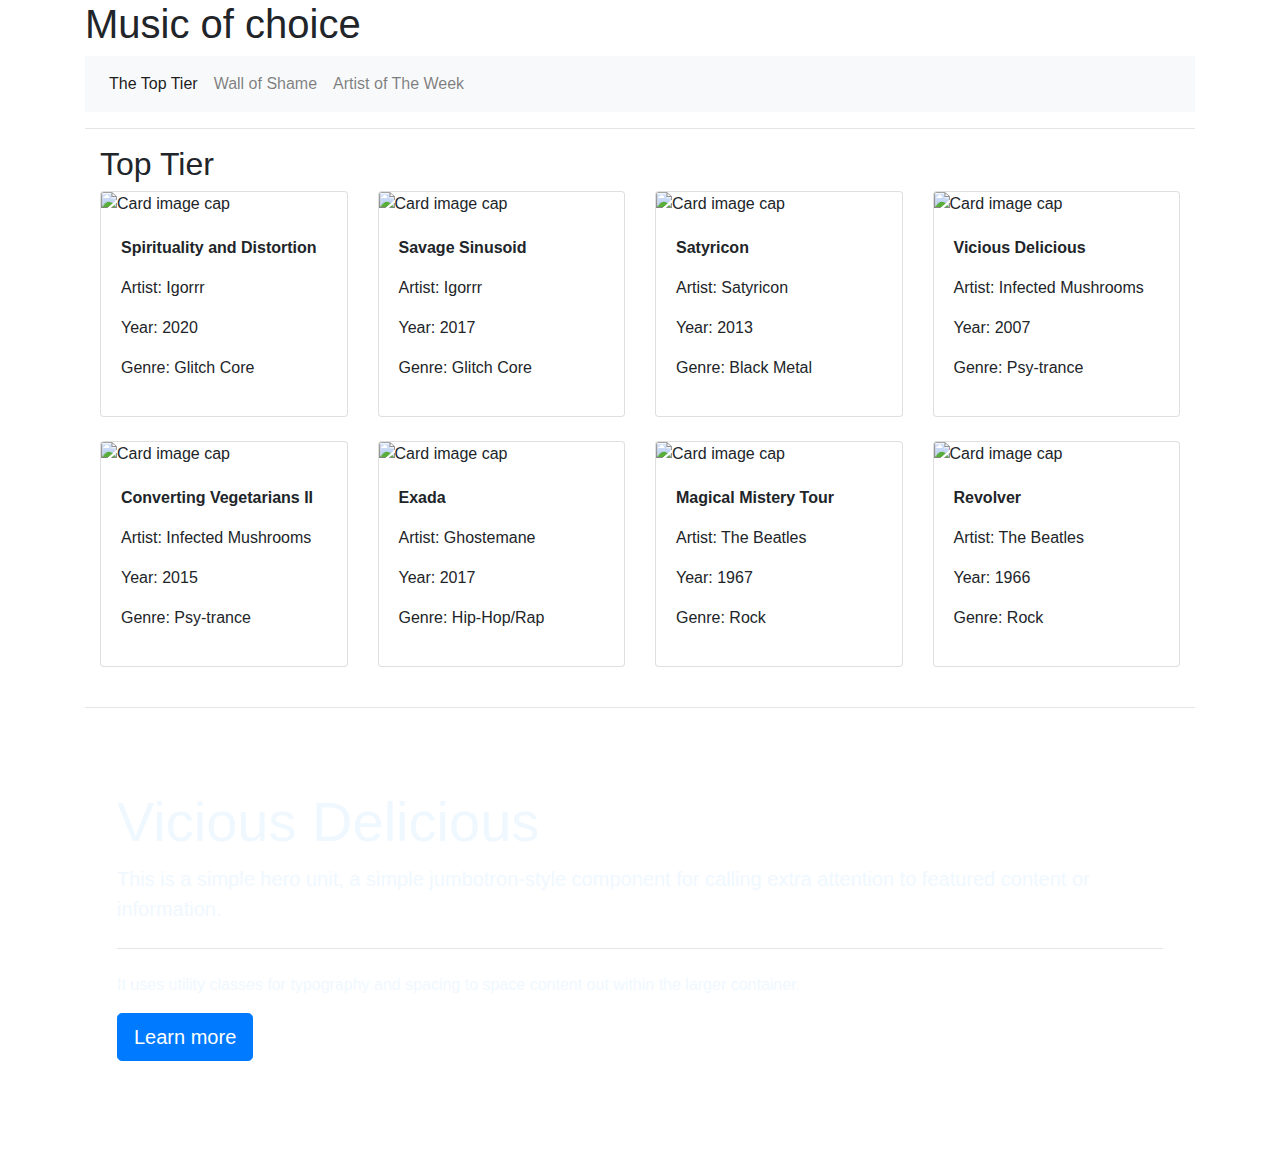
==== albums.html @ fb071eba "set up the base for the website" ====
<!DOCTYPE html>
<html lang="en">
  <head>
    <meta charset="utf-8" />
    <meta
      name="viewport"
      content="width=device-width, initial-scale=1, shrink-to-fit=no"
    />

    <link
      rel="stylesheet"
      href="https://stackpath.bootstrapcdn.com/bootstrap/4.5.2/css/bootstrap.min.css"
      integrity="sha384-JcKb8q3iqJ61gNV9KGb8thSsNjpSL0n8PARn9HuZOnIxN0hoP+VmmDGMN5t9UJ0Z"
      crossorigin="anonymous"
    />
    <link href="style.css" rel="stylesheet" />

    <title>M2-D2</title>
  </head>
  <body>
    <div class="container">
      <h1>Music of choice</h1>
      <nav class="navbar navbar-expand-lg navbar-light bg-light">
        
        <button
          class="navbar-toggler"
          type="button"
          data-toggle="collapse"
          data-target="#navbarSupportedContent"
          aria-controls="navbarSupportedContent"
          aria-expanded="false"
          aria-label="Toggle navigation"
        >
          <span class="navbar-toggler-icon"></span>
        </button>

        <div class="collapse navbar-collapse" id="navbarSupportedContent">
          <ul class="navbar-nav mr-auto">
            <li class="nav-item active">
              <a class="nav-link" href="#"
                >The Top Tier <span class="sr-only">(current)</span></a
              >
            </li>
            <li class="nav-item">
              <a class="nav-link" href="#">Wall of Shame</a>
            </li>
            <li class="nav-item">
              <a class="nav-link" href="#">Artist of The Week</a>
            </li>
              <div class="dropdown-menu" aria-labelledby="navbarDropdown">
                <a class="dropdown-item" href="#">Action</a>
                <a class="dropdown-item" href="#">Another action</a>
                <div class="dropdown-divider"></div>
                <a class="dropdown-item" href="#">Something else here</a>
              </div>
            </li>
            
        </div>
       </nav>
<hr>

        <div class="container">
          <h2 class="title">Top Tier</h2>
          <div class="row">
            <div class="col-md-3">
              <div class="card mb-4 box-shadow">
                <img
                  class="card-img-top"
                  src="https://i1.wp.com/www.exhimusic.com/magazine/wp-content/uploads/2020/03/Igorrrcd.jpg?resize=600%2C600&ssl=1"
                  alt="Card image cap"
                />
                <div class="card-body">
                  <p class="albumTitle">
                    Spirituality and Distortion
                    </p>
                  <p class="card-text">
                    Artist: Igorrr
                    </p>
                    <p>
                      Year: 2020
                      </p>
                      <p class="card-text">
                        Genre: Glitch Core
                        </p>
                  <div class="d-flex justify-content-between align-items-center">       
                </div>
                </div>
              </div>
            </div>

            <div class="col-md-3">
              <div class="card mb-4 box-shadow">
                <img
                  class="card-img-top"
                  src="https://www.thenewnoise.it/wp-content/uploads/2018/02/igorrr.jpg"
                  alt="Card image cap"
                />
                <div class="card-body">
                  <p class="albumTitle">
                            Savage Sinusoid</p>
                  <p class="card-text">
                    Artist: Igorrr
                    </p>
                    <p>
                      Year: 2017
                      </p>
                      <p class="card-text">
                        Genre: Glitch Core
                        </p>
                  <div class="d-flex justify-content-between align-items-center">       
                </div>
                </div>
              </div>
            </div>

            <div class="col-md-3">
              <div class="card mb-4 box-shadow">
                <img
                  class="card-img-top"
                  src="https://images-na.ssl-images-amazon.com/images/I/81zpsBeO7XL._AC_SX466_.jpg"
                  alt="Card image cap"
                />
                <div class="card-body">
                  <p class="albumTitle">
                    Satyricon
                    </p>
                  <p class="card-text">
                    Artist: Satyricon
                    </p>
                    <p>
                      Year: 2013
                      </p>
                      <p class="card-text">
                        Genre: Black Metal
                        </p>
                  <div class="d-flex justify-content-between align-items-center">       
                </div>
                </div>
              </div>
            </div>

            <div class="col-md-3">
              <div class="card mb-4 box-shadow">
                <img
                  class="card-img-top"
                  src="https://images-na.ssl-images-amazon.com/images/I/51kooU-pj4L._AC_.jpg"
                  alt="Card image cap"
                />
                <div class="card-body">
                  <p class="albumTitle">
                    Vicious Delicious
                    </p>
                  <p class="card-text">
                    Artist: Infected Mushrooms
                    </p>
                    <p>
                      Year: 2007
                      </p>
                      <p class="card-text">
                        Genre: Psy-trance
                        </p>
                  <div class="d-flex justify-content-between align-items-center">       
                </div>
                </div>
              </div>
            </div>
            
                  
                
              
            
          </div> 

          <div class="row">
            <div class="col-md-3">
              <div class="card mb-4 box-shadow">
                <img
                  class="card-img-top"
                  src="https://upload.wikimedia.org/wikipedia/en/9/92/InfectedM_ConvertingV.jpg"
                  alt="Card image cap"
                />
                <div class="card-body">
                  <p class="albumTitle">
                    Converting Vegetarians II
                    </p>
                  <p class="card-text">
                    Artist: Infected Mushrooms
                    </p>
                    <p>
                      Year: 2015
                      </p>
                      <p class="card-text">
                        Genre: Psy-trance
                        </p>
                  <div class="d-flex justify-content-between align-items-center">       
                </div>
                </div>
              </div>
            </div>

            <div class="col-md-3">
              <div class="card mb-4 box-shadow">
                <img
                  class="card-img-top"
                  src="https://m.media-amazon.com/images/I/71DYG+Ft5-L._SS500_.jpg"
                  alt="Card image cap"
                />
                <div class="card-body">
                  <p class="albumTitle">
                            Exada</p>
                  <p class="card-text">
                    Artist: Ghostemane
                    </p>
                    <p>
                      Year: 2017
                      </p>
                      <p class="card-text">
                        Genre: Hip-Hop/Rap
                        </p>
                  <div class="d-flex justify-content-between align-items-center">       
                </div>
                </div>
              </div>
            </div>

            <div class="col-md-3">
              <div class="card mb-4 box-shadow">
                <img
                  class="card-img-top"
                  src="https://images-na.ssl-images-amazon.com/images/I/91Sx7bFxVmL._AC_SX425_.jpg"
                  alt="Card image cap"
                />
                <div class="card-body">
                  <p class="albumTitle">
                    Magical Mistery Tour
                    </p>
                  <p class="card-text">
                    Artist: The Beatles
                    </p>
                    <p>
                      Year: 1967
                      </p>
                      <p class="card-text">
                        Genre: Rock
                        </p>
                  <div class="d-flex justify-content-between align-items-center">       
                </div>
                </div>
              </div>
            </div>

            <div class="col-md-3">
              <div class="card mb-4 box-shadow">
                <img
                  class="card-img-top"
                  src="https://www.audioteka.it/images/stories/virtuemart/product/the-beatles-revolver-album-audioteka1.jpg"
                  alt="Card image cap"
                />
                <div class="card-body">
                  <p class="albumTitle">
                    Revolver
                    </p>
                  <p class="card-text">
                    Artist: The Beatles
                    </p>
                    <p>
                      Year: 1966
                      </p>
                      <p class="card-text">
                        Genre: Rock
                        </p>
                  <div class="d-flex justify-content-between align-items-center">       
                </div>
                </div>
              </div>
            </div>
          </div>
        </div>

        <hr>

        <div class="jumbotron" >
          <h1 class="display-4">Vicious Delicious</h1>
          <p class="lead">This is a simple hero unit, a simple jumbotron-style component for calling extra attention to featured content or information.</p>
          <hr class="my-4">
          <p>It uses utility classes for typography and spacing to space content out within the larger container.</p>
          <a class="btn btn-primary btn-lg" href="#" role="button">Learn more</a>
        </div>

        </div> 


       
  
    <script
      src="https://code.jquery.com/jquery-3.5.1.slim.min.js"
      integrity="sha384-DfXdz2htPH0lsSSs5nCTpuj/zy4C+OGpamoFVy38MVBnE+IbbVYUew+OrCXaRkfj"
      crossorigin="anonymous"
    ></script>
    <script
      src="https://cdn.jsdelivr.net/npm/popper.js@1.16.1/dist/umd/popper.min.js"
      integrity="sha384-9/reFTGAW83EW2RDu2S0VKaIzap3H66lZH81PoYlFhbGU+6BZp6G7niu735Sk7lN"
      crossorigin="anonymous"
    ></script>
    <script
      src="https://stackpath.bootstrapcdn.com/bootstrap/4.5.2/js/bootstrap.min.js"
      integrity="sha384-B4gt1jrGC7Jh4AgTPSdUtOBvfO8shuf57BaghqFfPlYxofvL8/KUEfYiJOMMV+rV"
      crossorigin="anonymous"
    ></script>
  </body>
</html>
---- style.css ----
.albumTitle {
font-weight: bold;    
}

.jumbotron {
    background: url("https://www.debaser.it/resize.aspx?path=/files/2008%2F24011.jpg&width=1200&crop=1&height=1200") center / cover no-repeat;
    color: aliceblue;
    
}
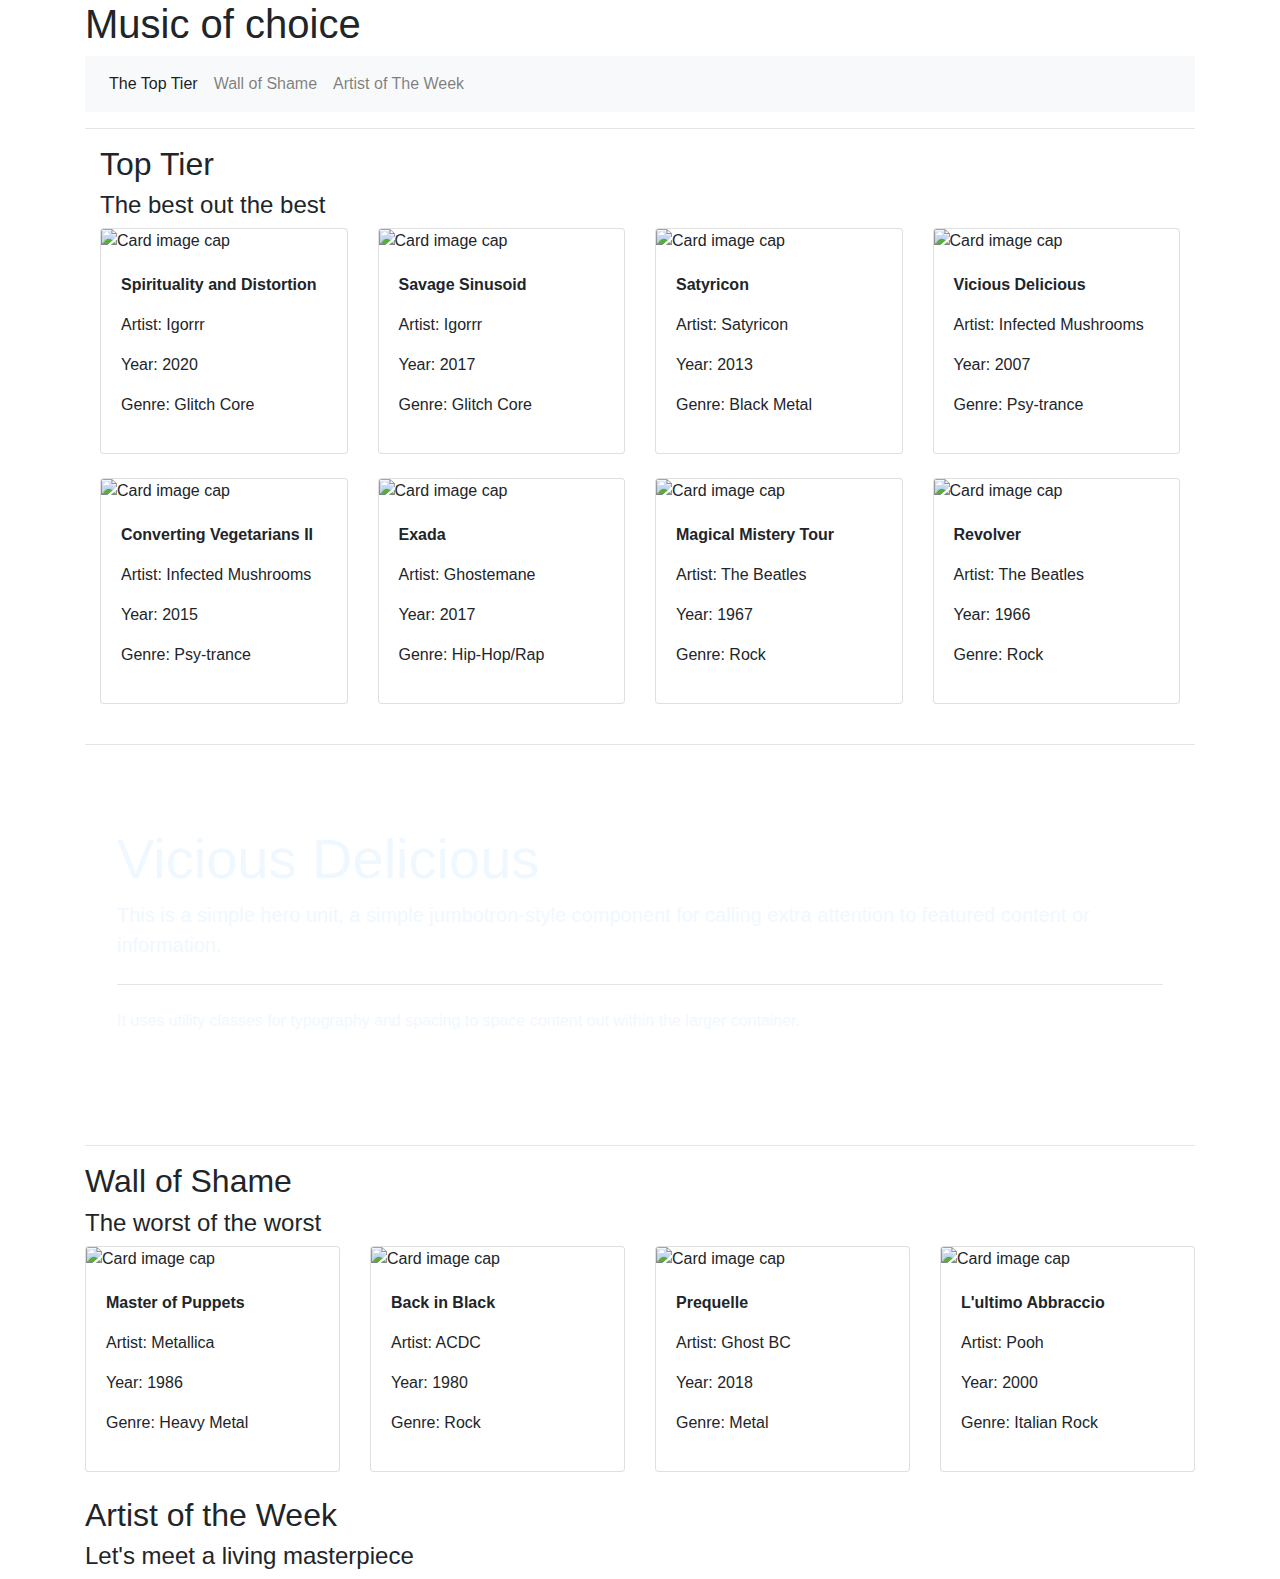
==== commit c8986d28: "Update albums.html" ====
--- a/albums.html
+++ b/albums.html
@@ -61,6 +61,7 @@
 
         <div class="container">
           <h2 class="title">Top Tier</h2>
+          <h4 class="subtitle">The best out the best </h4>
           <div class="row">
             <div class="col-md-3">
               <div class="card mb-4 box-shadow">
@@ -284,8 +285,126 @@
           <p class="lead">This is a simple hero unit, a simple jumbotron-style component for calling extra attention to featured content or information.</p>
           <hr class="my-4">
           <p>It uses utility classes for typography and spacing to space content out within the larger container.</p>
-          <a class="btn btn-primary btn-lg" href="#" role="button">Learn more</a>
+          
         </div>
+
+        <hr>
+
+        <h2 class="title">Wall of Shame </h2>
+        <h4 class="subtitle">The worst of the worst </h4>
+          <div class="row">
+            <div class="col-md-3">
+              <div class="card mb-4 box-shadow">
+                <img
+                  class="card-img-top"
+                  src="https://www.audioteka.it/images/stories/virtuemart/product/metallica-master-of-puppets-album-audioteka.jpg"
+                  alt="Card image cap"
+                />
+                <div class="card-body">
+                  <p class="albumTitle">
+                    Master of Puppets
+                    </p>
+                  <p class="card-text">
+                    Artist: Metallica
+                    </p>
+                    <p>
+                      Year: 1986
+                      </p>
+                      <p class="card-text">
+                        Genre: Heavy Metal
+                        </p>
+                  <div class="d-flex justify-content-between align-items-center">       
+                </div>
+                </div>
+              </div>
+            </div>
+
+            <div class="col-md-3">
+              <div class="card mb-4 box-shadow">
+                <img
+                  class="card-img-top"
+                  src="https://images-eu.ssl-images-amazon.com/images/I/61sJIfuUSiL.__AC_SY300_QL70_ML2_.jpg"
+                  alt="Card image cap"
+                />
+                <div class="card-body">
+                  <p class="albumTitle">
+                            Back in Black</p>
+                  <p class="card-text">
+                    Artist: ACDC
+                    </p>
+                    <p>
+                      Year: 1980
+                      </p>
+                      <p class="card-text">
+                        Genre: Rock
+                        </p>
+                  <div class="d-flex justify-content-between align-items-center">       
+                </div>
+                </div>
+              </div>
+            </div>
+
+            <div class="col-md-3">
+              <div class="card mb-4 box-shadow">
+                <img
+                  class="card-img-top"
+                  src="https://images-na.ssl-images-amazon.com/images/I/814eFmQo9BL._AC_SX425_.jpg"
+                  alt="Card image cap"
+                />
+                <div class="card-body">
+                  <p class="albumTitle">
+                    Prequelle
+                    </p>
+                  <p class="card-text">
+                    Artist: Ghost BC
+                    </p>
+                    <p>
+                      Year: 2018
+                      </p>
+                      <p class="card-text">
+                        Genre: Metal
+                        </p>
+                  <div class="d-flex justify-content-between align-items-center">       
+                </div>
+                </div>
+              </div>
+            </div>
+
+            <div class="col-md-3">
+              <div class="card mb-4 box-shadow">
+                <img
+                  class="card-img-top"
+                  src="https://www.sestodailynews.net/archivi/immagini/2018/ALTRO/816zJ9Z4YtL._SL1500_.jpg"
+                  alt="Card image cap"
+                />
+                <div class="card-body">
+                  <p class="albumTitle">
+                    L'ultimo Abbraccio
+                    </p>
+                  <p class="card-text">
+                    Artist: Pooh
+                    </p>
+                    <p>
+                      Year: 2000
+                      </p>
+                      <p class="card-text">
+                        Genre: Italian Rock
+                        </p>
+                  <div class="d-flex justify-content-between align-items-center">       
+                </div>
+                </div>
+              </div>
+            </div>
+            
+            <hr>
+
+            
+                
+              
+            
+          </div>
+          <h2 class="title">Artist of the Week </h2>
+            <h4 class="subtitle">Let's meet a living masterpiece </h4>   
 
         </div> 
 
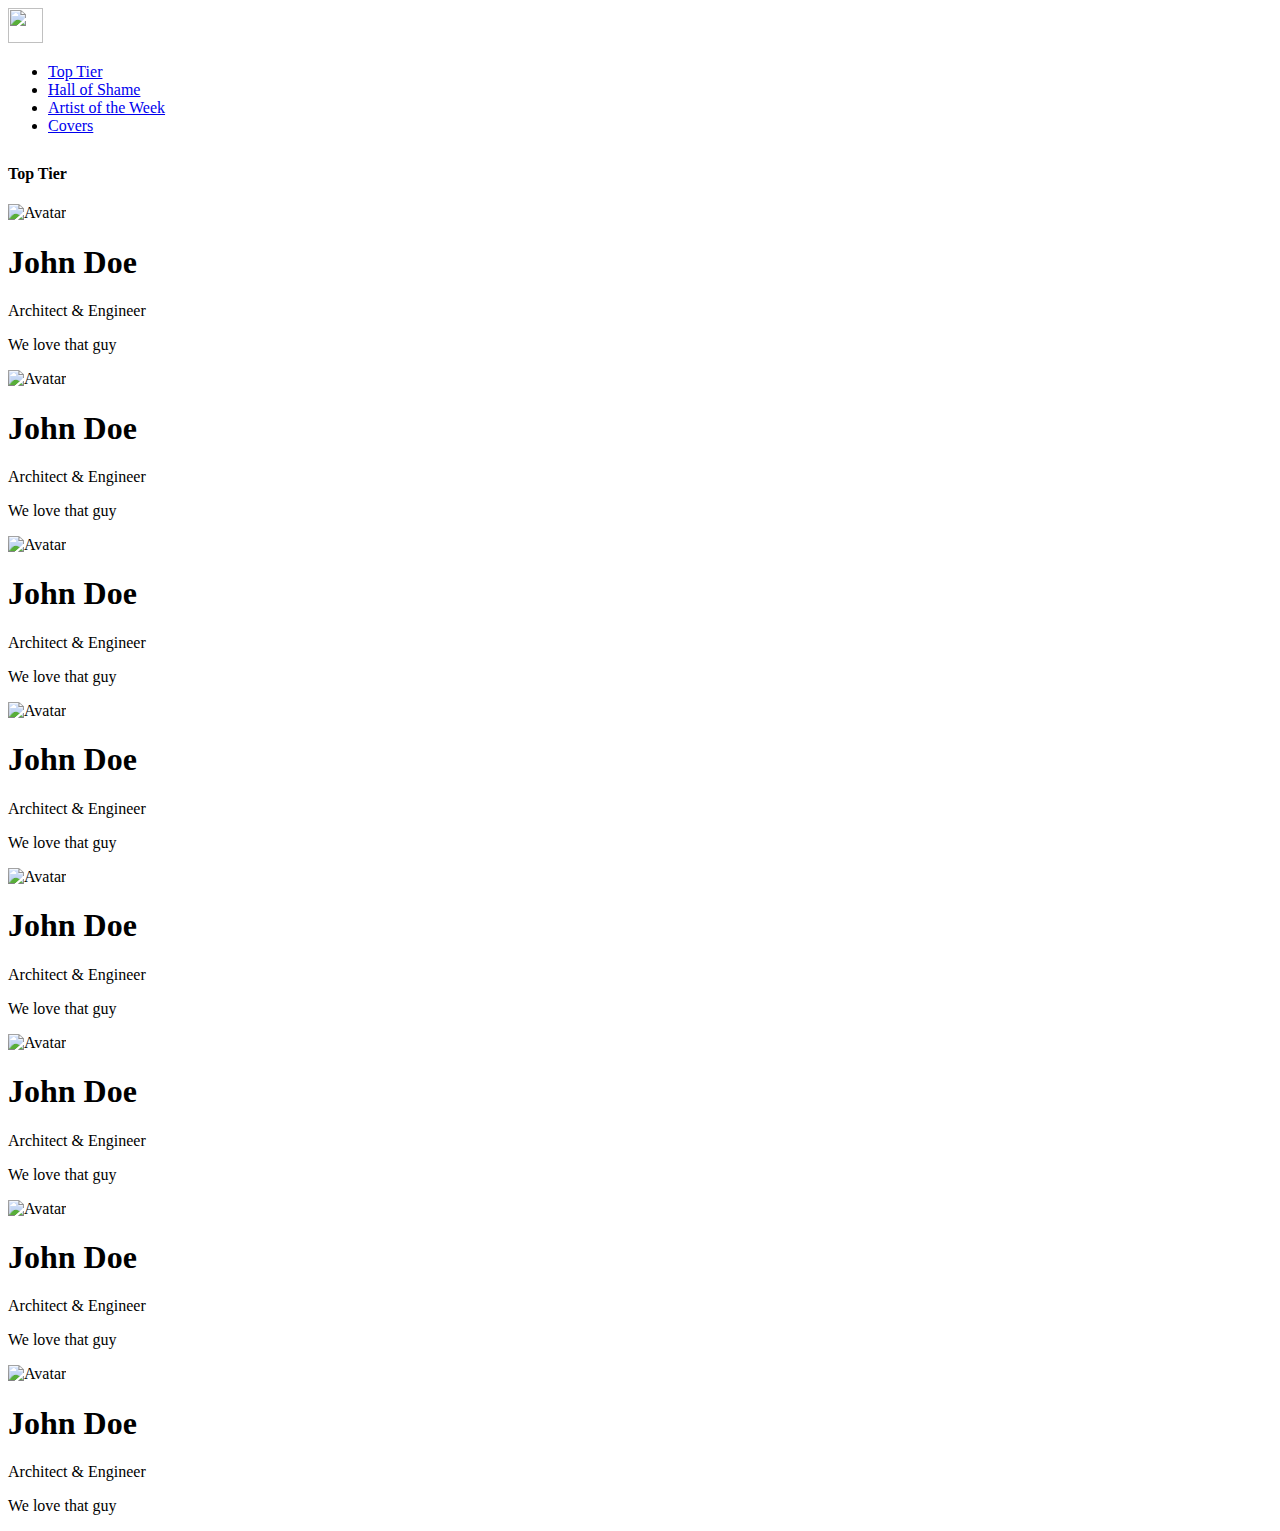
==== commit d73c63c8: "mess" ====
--- a/albums.html
+++ b/albums.html
@@ -9,421 +9,171 @@
 
     <link
       rel="stylesheet"
-      href="https://stackpath.bootstrapcdn.com/bootstrap/4.5.2/css/bootstrap.min.css"
-      integrity="sha384-JcKb8q3iqJ61gNV9KGb8thSsNjpSL0n8PARn9HuZOnIxN0hoP+VmmDGMN5t9UJ0Z"
+      href="https://cdn.jsdelivr.net/npm/bootstrap@4.5.3/dist/css/bootstrap.min.css"
+      integrity="sha384-TX8t27EcRE3e/ihU7zmQxVncDAy5uIKz4rEkgIXeMed4M0jlfIDPvg6uqKI2xXr2"
       crossorigin="anonymous"
     />
-    <link href="style.css" rel="stylesheet" />
-
-    <title>M2-D2</title>
+    <link rel="stylesheet" href="style.css" />
+    <title>My Music</title>
   </head>
   <body>
     <div class="container">
-      <h1>Music of choice</h1>
-      <nav class="navbar navbar-expand-lg navbar-light bg-light">
-        
-        <button
-          class="navbar-toggler"
-          type="button"
-          data-toggle="collapse"
-          data-target="#navbarSupportedContent"
-          aria-controls="navbarSupportedContent"
-          aria-expanded="false"
-          aria-label="Toggle navigation"
-        >
-          <span class="navbar-toggler-icon"></span>
-        </button>
-
-        <div class="collapse navbar-collapse" id="navbarSupportedContent">
-          <ul class="navbar-nav mr-auto">
-            <li class="nav-item active">
-              <a class="nav-link" href="#"
-                >The Top Tier <span class="sr-only">(current)</span></a
-              >
-            </li>
-            <li class="nav-item">
-              <a class="nav-link" href="#">Wall of Shame</a>
-            </li>
-            <li class="nav-item">
-              <a class="nav-link" href="#">Artist of The Week</a>
-            </li>
-              <div class="dropdown-menu" aria-labelledby="navbarDropdown">
-                <a class="dropdown-item" href="#">Action</a>
-                <a class="dropdown-item" href="#">Another action</a>
-                <div class="dropdown-divider"></div>
-                <a class="dropdown-item" href="#">Something else here</a>
+    <nav class="navbar navbar-expand-lg navbar-light bg-light">
+      <a class="navbar-brand" href="#">
+        <img
+          src="https://image.flaticon.com/icons/png/512/87/87409.png"
+          width="35"
+          height="35"
+          class="d-inline-block align-top"
+          alt=""
+          loading="lazy"
+        />
+      </a>
+      <div class="collapse navbar-collapse" id="navbarNav">
+        <ul class="navbar-nav">
+          <li class="nav-item">
+            <a class="nav-link" href="#">Top Tier</a>
+          </li>
+          <li class="nav-item">
+            <a class="nav-link" href="#">Hall of Shame</a>
+          </li>
+          <li class="nav-item">
+            <a class="nav-link" href="#">Artist of the Week</a>
+          </li>
+          <li class="nav-item">
+            <a class="nav-link" href="#">Covers</a>
+          </li>
+        </ul>
+      </div>
+    </div>
+    </nav>
+    <div class="container">
+      <h4 class="topTier">Top Tier</h4>
+      <div class="row">
+        <div class="col-12 col-sm-6 col-md-4 col-lg-3">
+          <div class="flip-card">
+            <div class="flip-card-inner">
+              <div class="flip-card-front">
+                <img src="https://img.discogs.com/0-Gw-QmCGKrb7op_HdhIjUJr7RA=/fit-in/300x300/filters:strip_icc():format(jpeg):mode_rgb():quality(40)/discogs-images/R-10992349-1507820260-1926.jpeg.jpg" alt="Avatar" style="width:300px;height:300px;">
               </div>
-            </li>
-            
-        </div>
-       </nav>
-<hr>
-
-        <div class="container">
-          <h2 class="title">Top Tier</h2>
-          <h4 class="subtitle">The best out the best </h4>
-          <div class="row">
-            <div class="col-md-3">
-              <div class="card mb-4 box-shadow">
-                <img
-                  class="card-img-top"
-                  src="https://i1.wp.com/www.exhimusic.com/magazine/wp-content/uploads/2020/03/Igorrrcd.jpg?resize=600%2C600&ssl=1"
-                  alt="Card image cap"
-                />
-                <div class="card-body">
-                  <p class="albumTitle">
-                    Spirituality and Distortion
-                    </p>
-                  <p class="card-text">
-                    Artist: Igorrr
-                    </p>
-                    <p>
-                      Year: 2020
-                      </p>
-                      <p class="card-text">
-                        Genre: Glitch Core
-                        </p>
-                  <div class="d-flex justify-content-between align-items-center">       
-                </div>
-                </div>
-              </div>
-            </div>
-
-            <div class="col-md-3">
-              <div class="card mb-4 box-shadow">
-                <img
-                  class="card-img-top"
-                  src="https://www.thenewnoise.it/wp-content/uploads/2018/02/igorrr.jpg"
-                  alt="Card image cap"
-                />
-                <div class="card-body">
-                  <p class="albumTitle">
-                            Savage Sinusoid</p>
-                  <p class="card-text">
-                    Artist: Igorrr
-                    </p>
-                    <p>
-                      Year: 2017
-                      </p>
-                      <p class="card-text">
-                        Genre: Glitch Core
-                        </p>
-                  <div class="d-flex justify-content-between align-items-center">       
-                </div>
-                </div>
-              </div>
-            </div>
-
-            <div class="col-md-3">
-              <div class="card mb-4 box-shadow">
-                <img
-                  class="card-img-top"
-                  src="https://images-na.ssl-images-amazon.com/images/I/81zpsBeO7XL._AC_SX466_.jpg"
-                  alt="Card image cap"
-                />
-                <div class="card-body">
-                  <p class="albumTitle">
-                    Satyricon
-                    </p>
-                  <p class="card-text">
-                    Artist: Satyricon
-                    </p>
-                    <p>
-                      Year: 2013
-                      </p>
-                      <p class="card-text">
-                        Genre: Black Metal
-                        </p>
-                  <div class="d-flex justify-content-between align-items-center">       
-                </div>
-                </div>
-              </div>
-            </div>
-
-            <div class="col-md-3">
-              <div class="card mb-4 box-shadow">
-                <img
-                  class="card-img-top"
-                  src="https://images-na.ssl-images-amazon.com/images/I/51kooU-pj4L._AC_.jpg"
-                  alt="Card image cap"
-                />
-                <div class="card-body">
-                  <p class="albumTitle">
-                    Vicious Delicious
-                    </p>
-                  <p class="card-text">
-                    Artist: Infected Mushrooms
-                    </p>
-                    <p>
-                      Year: 2007
-                      </p>
-                      <p class="card-text">
-                        Genre: Psy-trance
-                        </p>
-                  <div class="d-flex justify-content-between align-items-center">       
-                </div>
-                </div>
-              </div>
-            </div>
-            
-                  
-                
-              
-            
-          </div> 
-
-          <div class="row">
-            <div class="col-md-3">
-              <div class="card mb-4 box-shadow">
-                <img
-                  class="card-img-top"
-                  src="https://upload.wikimedia.org/wikipedia/en/9/92/InfectedM_ConvertingV.jpg"
-                  alt="Card image cap"
-                />
-                <div class="card-body">
-                  <p class="albumTitle">
-                    Converting Vegetarians II
-                    </p>
-                  <p class="card-text">
-                    Artist: Infected Mushrooms
-                    </p>
-                    <p>
-                      Year: 2015
-                      </p>
-                      <p class="card-text">
-                        Genre: Psy-trance
-                        </p>
-                  <div class="d-flex justify-content-between align-items-center">       
-                </div>
-                </div>
-              </div>
-            </div>
-
-            <div class="col-md-3">
-              <div class="card mb-4 box-shadow">
-                <img
-                  class="card-img-top"
-                  src="https://m.media-amazon.com/images/I/71DYG+Ft5-L._SS500_.jpg"
-                  alt="Card image cap"
-                />
-                <div class="card-body">
-                  <p class="albumTitle">
-                            Exada</p>
-                  <p class="card-text">
-                    Artist: Ghostemane
-                    </p>
-                    <p>
-                      Year: 2017
-                      </p>
-                      <p class="card-text">
-                        Genre: Hip-Hop/Rap
-                        </p>
-                  <div class="d-flex justify-content-between align-items-center">       
-                </div>
-                </div>
-              </div>
-            </div>
-
-            <div class="col-md-3">
-              <div class="card mb-4 box-shadow">
-                <img
-                  class="card-img-top"
-                  src="https://images-na.ssl-images-amazon.com/images/I/91Sx7bFxVmL._AC_SX425_.jpg"
-                  alt="Card image cap"
-                />
-                <div class="card-body">
-                  <p class="albumTitle">
-                    Magical Mistery Tour
-                    </p>
-                  <p class="card-text">
-                    Artist: The Beatles
-                    </p>
-                    <p>
-                      Year: 1967
-                      </p>
-                      <p class="card-text">
-                        Genre: Rock
-                        </p>
-                  <div class="d-flex justify-content-between align-items-center">       
-                </div>
-                </div>
-              </div>
-            </div>
-
-            <div class="col-md-3">
-              <div class="card mb-4 box-shadow">
-                <img
-                  class="card-img-top"
-                  src="https://www.audioteka.it/images/stories/virtuemart/product/the-beatles-revolver-album-audioteka1.jpg"
-                  alt="Card image cap"
-                />
-                <div class="card-body">
-                  <p class="albumTitle">
-                    Revolver
-                    </p>
-                  <p class="card-text">
-                    Artist: The Beatles
-                    </p>
-                    <p>
-                      Year: 1966
-                      </p>
-                      <p class="card-text">
-                        Genre: Rock
-                        </p>
-                  <div class="d-flex justify-content-between align-items-center">       
-                </div>
-                </div>
+              <div class="flip-card-back">
+                <h1>John Doe</h1>
+                <p>Architect & Engineer</p>
+                <p>We love that guy</p>
               </div>
             </div>
           </div>
         </div>
-
-        <hr>
-
-        <div class="jumbotron" >
-          <h1 class="display-4">Vicious Delicious</h1>
-          <p class="lead">This is a simple hero unit, a simple jumbotron-style component for calling extra attention to featured content or information.</p>
-          <hr class="my-4">
-          <p>It uses utility classes for typography and spacing to space content out within the larger container.</p>
-          
-        </div>
-
-        <hr>
-
-        <h2 class="title">Wall of Shame </h2>
-        <h4 class="subtitle">The worst of the worst </h4>
-          <div class="row">
-            <div class="col-md-3">
-              <div class="card mb-4 box-shadow">
-                <img
-                  class="card-img-top"
-                  src="https://www.audioteka.it/images/stories/virtuemart/product/metallica-master-of-puppets-album-audioteka.jpg"
-                  alt="Card image cap"
-                />
-                <div class="card-body">
-                  <p class="albumTitle">
-                    Master of Puppets
-                    </p>
-                  <p class="card-text">
-                    Artist: Metallica
-                    </p>
-                    <p>
-                      Year: 1986
-                      </p>
-                      <p class="card-text">
-                        Genre: Heavy Metal
-                        </p>
-                  <div class="d-flex justify-content-between align-items-center">       
-                </div>
-                </div>
+        <div class="col-12 col-sm-6 col-md-4 col-lg-3">
+          <div class="flip-card">
+            <div class="flip-card-inner">
+              <div class="flip-card-front">
+                <img src="https://img.discogs.com/0-Gw-QmCGKrb7op_HdhIjUJr7RA=/fit-in/300x300/filters:strip_icc():format(jpeg):mode_rgb():quality(40)/discogs-images/R-10992349-1507820260-1926.jpeg.jpg" alt="Avatar" style="width:300px;height:300px;">
+              </div>
+              <div class="flip-card-back">
+                <h1>John Doe</h1>
+                <p>Architect & Engineer</p>
+                <p>We love that guy</p>
               </div>
             </div>
-
-            <div class="col-md-3">
-              <div class="card mb-4 box-shadow">
-                <img
-                  class="card-img-top"
-                  src="https://images-eu.ssl-images-amazon.com/images/I/61sJIfuUSiL.__AC_SY300_QL70_ML2_.jpg"
-                  alt="Card image cap"
-                />
-                <div class="card-body">
-                  <p class="albumTitle">
-                            Back in Black</p>
-                  <p class="card-text">
-                    Artist: ACDC
-                    </p>
-                    <p>
-                      Year: 1980
-                      </p>
-                      <p class="card-text">
-                        Genre: Rock
-                        </p>
-                  <div class="d-flex justify-content-between align-items-center">       
-                </div>
-                </div>
+          </div>
+        </div>
+        <div class="col-12 col-sm-6 col-md-4 col-lg-3">
+          <div class="flip-card">
+            <div class="flip-card-inner">
+              <div class="flip-card-front">
+                <img src="https://img.discogs.com/0-Gw-QmCGKrb7op_HdhIjUJr7RA=/fit-in/300x300/filters:strip_icc():format(jpeg):mode_rgb():quality(40)/discogs-images/R-10992349-1507820260-1926.jpeg.jpg" alt="Avatar" style="width:300px;height:300px;">
+              </div>
+              <div class="flip-card-back">
+                <h1>John Doe</h1>
+                <p>Architect & Engineer</p>
+                <p>We love that guy</p>
               </div>
             </div>
-
-            <div class="col-md-3">
-              <div class="card mb-4 box-shadow">
-                <img
-                  class="card-img-top"
-                  src="https://images-na.ssl-images-amazon.com/images/I/814eFmQo9BL._AC_SX425_.jpg"
-                  alt="Card image cap"
-                />
-                <div class="card-body">
-                  <p class="albumTitle">
-                    Prequelle
-                    </p>
-                  <p class="card-text">
-                    Artist: Ghost BC
-                    </p>
-                    <p>
-                      Year: 2018
-                      </p>
-                      <p class="card-text">
-                        Genre: Metal
-                        </p>
-                  <div class="d-flex justify-content-between align-items-center">       
-                </div>
-                </div>
+          </div>
+        </div>
+        <div class="col-12 col-sm-6 col-md-4 col-lg-3">
+          <div class="flip-card">
+            <div class="flip-card-inner">
+              <div class="flip-card-front">
+                <img src="https://img.discogs.com/0-Gw-QmCGKrb7op_HdhIjUJr7RA=/fit-in/300x300/filters:strip_icc():format(jpeg):mode_rgb():quality(40)/discogs-images/R-10992349-1507820260-1926.jpeg.jpg" alt="Avatar" style="width:300px;height:300px;">
+              </div>
+              <div class="flip-card-back">
+                <h1>John Doe</h1>
+                <p>Architect & Engineer</p>
+                <p>We love that guy</p>
               </div>
             </div>
-
-            <div class="col-md-3">
-              <div class="card mb-4 box-shadow">
-                <img
-                  class="card-img-top"
-                  src="https://www.sestodailynews.net/archivi/immagini/2018/ALTRO/816zJ9Z4YtL._SL1500_.jpg"
-                  alt="Card image cap"
-                />
-                <div class="card-body">
-                  <p class="albumTitle">
-                    L'ultimo Abbraccio
-                    </p>
-                  <p class="card-text">
-                    Artist: Pooh
-                    </p>
-                    <p>
-                      Year: 2000
-                      </p>
-                      <p class="card-text">
-                        Genre: Italian Rock
-                        </p>
-                  <div class="d-flex justify-content-between align-items-center">       
-                </div>
-                </div>
+          </div>
+        </div>
+        <div class="col-12 col-sm-6 col-md-4 col-lg-3">
+          <div class="flip-card">
+            <div class="flip-card-inner">
+              <div class="flip-card-front">
+                <img src="https://img.discogs.com/0-Gw-QmCGKrb7op_HdhIjUJr7RA=/fit-in/300x300/filters:strip_icc():format(jpeg):mode_rgb():quality(40)/discogs-images/R-10992349-1507820260-1926.jpeg.jpg" alt="Avatar" style="width:300px;height:300px;">
+              </div>
+              <div class="flip-card-back">
+                <h1>John Doe</h1>
+                <p>Architect & Engineer</p>
+                <p>We love that guy</p>
               </div>
             </div>
-            
-            <hr>
+          </div>
+        </div>
+        <div class="col-12 col-sm-6 col-md-4 col-lg-3">
+          <div class="flip-card">
+            <div class="flip-card-inner">
+              <div class="flip-card-front">
+                <img src="https://img.discogs.com/0-Gw-QmCGKrb7op_HdhIjUJr7RA=/fit-in/300x300/filters:strip_icc():format(jpeg):mode_rgb():quality(40)/discogs-images/R-10992349-1507820260-1926.jpeg.jpg" alt="Avatar" style="width:300px;height:300px;">
+              </div>
+              <div class="flip-card-back">
+                <h1>John Doe</h1>
+                <p>Architect & Engineer</p>
+                <p>We love that guy</p>
+              </div>
+            </div>
+          </div>
+        </div>
+        <div class="col-12 col-sm-6 col-md-4 col-lg-3">
+          <div class="flip-card">
+            <div class="flip-card-inner">
+              <div class="flip-card-front">
+                <img src="https://img.discogs.com/0-Gw-QmCGKrb7op_HdhIjUJr7RA=/fit-in/300x300/filters:strip_icc():format(jpeg):mode_rgb():quality(40)/discogs-images/R-10992349-1507820260-1926.jpeg.jpg" alt="Avatar" style="width:300px;height:300px;">
+              </div>
+              <div class="flip-card-back">
+                <h1>John Doe</h1>
+                <p>Architect & Engineer</p>
+                <p>We love that guy</p>
+              </div>
+            </div>
+          </div>
+        </div>
+        <div class="col-12 col-sm-6 col-md-4 col-lg-3">
+          <div class="flip-card">
+            <div class="flip-card-inner">
+              <div class="flip-card-front">
+                <img src="https://img.discogs.com/0-Gw-QmCGKrb7op_HdhIjUJr7RA=/fit-in/300x300/filters:strip_icc():format(jpeg):mode_rgb():quality(40)/discogs-images/R-10992349-1507820260-1926.jpeg.jpg" alt="Avatar" style="width:300px;height:300px;">
+              </div>
+              <div class="flip-card-back">
+                <h1>John Doe</h1>
+                <p>Architect & Engineer</p>
+                <p>We love that guy</p>
+              </div>
+            </div>
+          </div>
+        </div>
+        
+      
 
-            
-                
-              
-            
-          </div>
-          <h2 class="title">Artist of the Week </h2>
-            <h4 class="subtitle">Let's meet a living masterpiece </h4>   
-
-        </div> 
-
-
-       
-  
+    </div>
     <script
       src="https://code.jquery.com/jquery-3.5.1.slim.min.js"
       integrity="sha384-DfXdz2htPH0lsSSs5nCTpuj/zy4C+OGpamoFVy38MVBnE+IbbVYUew+OrCXaRkfj"
       crossorigin="anonymous"
     ></script>
     <script
-      src="https://cdn.jsdelivr.net/npm/popper.js@1.16.1/dist/umd/popper.min.js"
-      integrity="sha384-9/reFTGAW83EW2RDu2S0VKaIzap3H66lZH81PoYlFhbGU+6BZp6G7niu735Sk7lN"
-      crossorigin="anonymous"
-    ></script>
-    <script
-      src="https://stackpath.bootstrapcdn.com/bootstrap/4.5.2/js/bootstrap.min.js"
-      integrity="sha384-B4gt1jrGC7Jh4AgTPSdUtOBvfO8shuf57BaghqFfPlYxofvL8/KUEfYiJOMMV+rV"
+      src="https://cdn.jsdelivr.net/npm/bootstrap@4.5.3/dist/js/bootstrap.bundle.min.js"
+      integrity="sha384-ho+j7jyWK8fNQe+A12Hb8AhRq26LrZ/JpcUGGOn+Y7RsweNrtN/tE3MoK7ZeZDyx"
       crossorigin="anonymous"
     ></script>
   </body>
--- a/style.css
+++ b/style.css
@@ -6,4 +6,9 @@
     background: url("https://www.debaser.it/resize.aspx?path=/files/2008%2F24011.jpg&width=1200&crop=1&height=1200") center / cover no-repeat;
     color: aliceblue;
     
-}+}
+.topTier {
+    margin-top: 30px;
+}
+
+
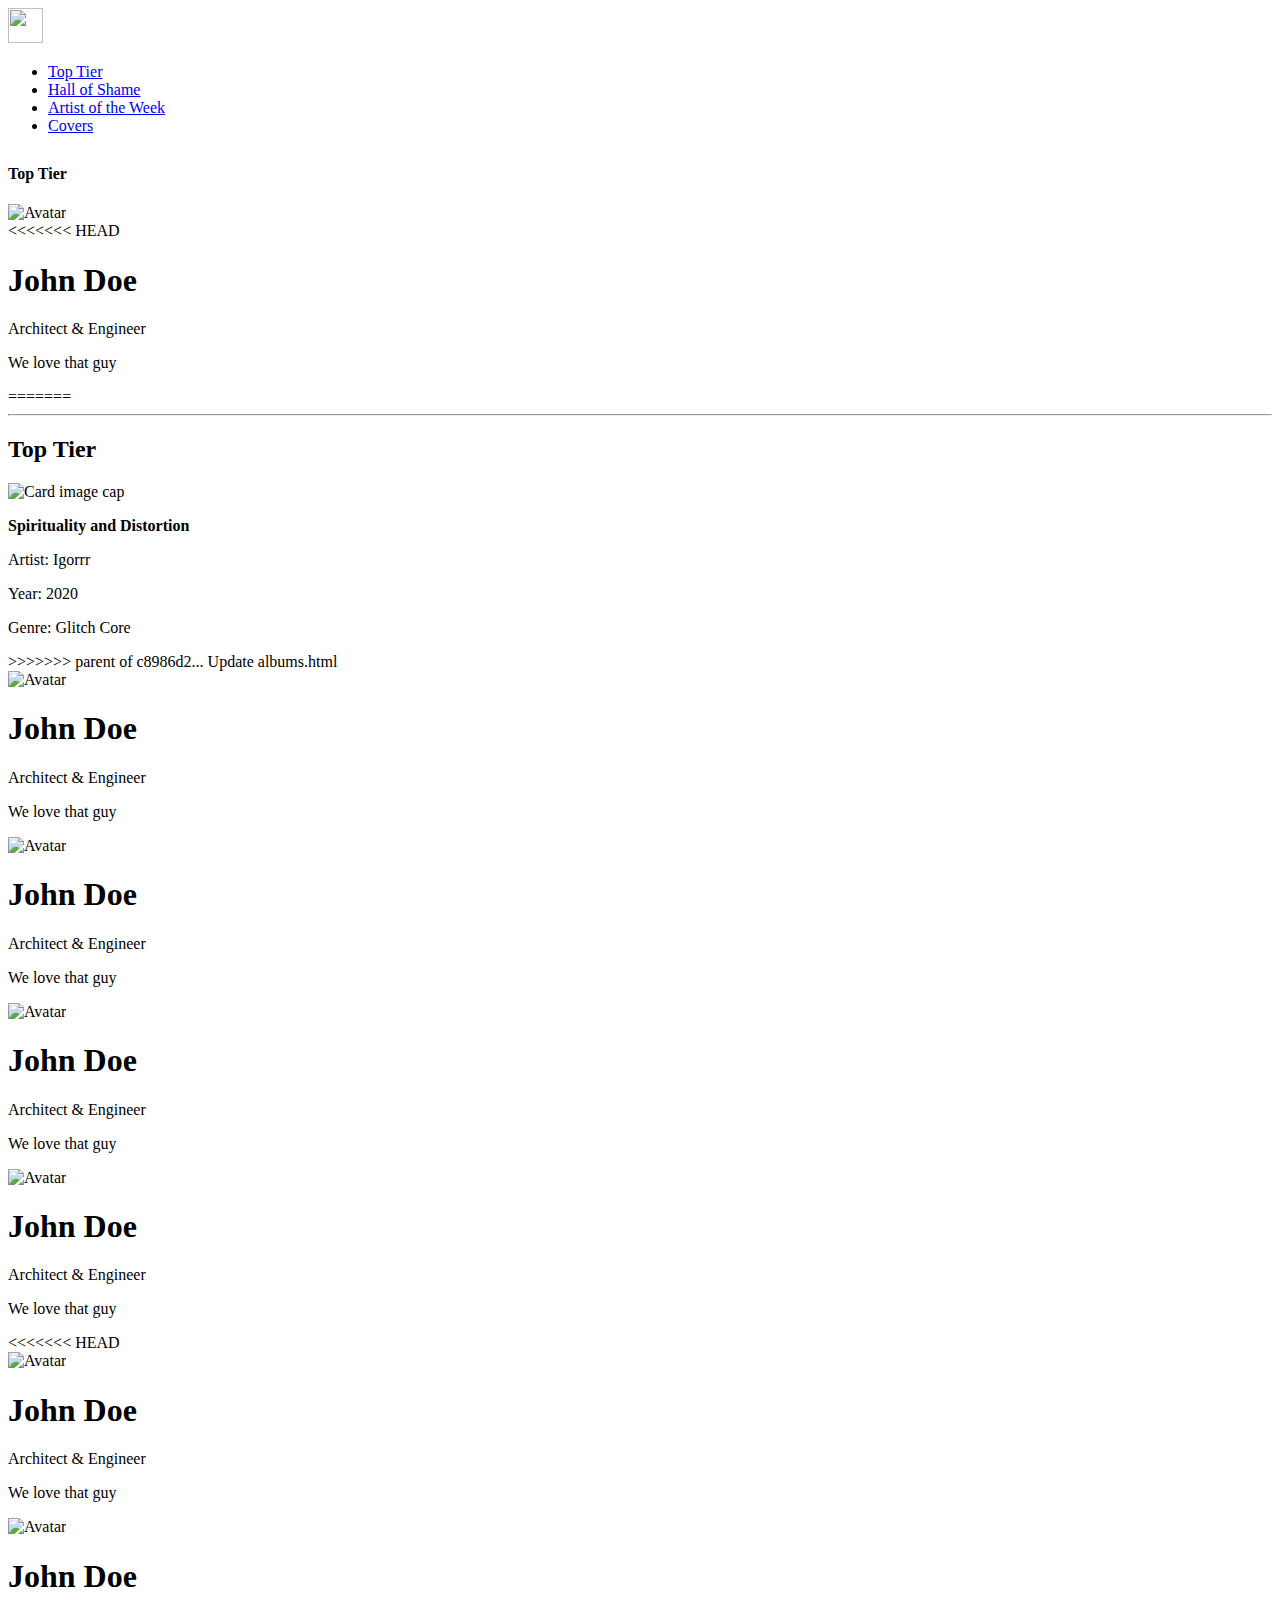
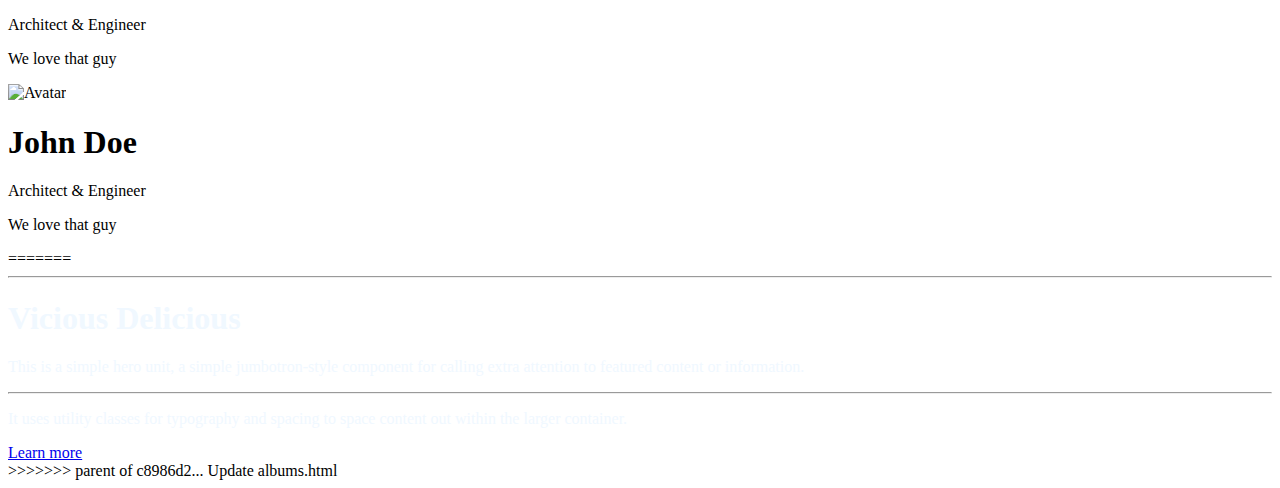
==== commit 3be77d34: "Update albums.html" ====
--- a/albums.html
+++ b/albums.html
@@ -56,70 +56,106 @@
               <div class="flip-card-front">
                 <img src="https://img.discogs.com/0-Gw-QmCGKrb7op_HdhIjUJr7RA=/fit-in/300x300/filters:strip_icc():format(jpeg):mode_rgb():quality(40)/discogs-images/R-10992349-1507820260-1926.jpeg.jpg" alt="Avatar" style="width:300px;height:300px;">
               </div>
-              <div class="flip-card-back">
-                <h1>John Doe</h1>
-                <p>Architect & Engineer</p>
-                <p>We love that guy</p>
-              </div>
-            </div>
-          </div>
-        </div>
-        <div class="col-12 col-sm-6 col-md-4 col-lg-3">
-          <div class="flip-card">
-            <div class="flip-card-inner">
-              <div class="flip-card-front">
-                <img src="https://img.discogs.com/0-Gw-QmCGKrb7op_HdhIjUJr7RA=/fit-in/300x300/filters:strip_icc():format(jpeg):mode_rgb():quality(40)/discogs-images/R-10992349-1507820260-1926.jpeg.jpg" alt="Avatar" style="width:300px;height:300px;">
-              </div>
-              <div class="flip-card-back">
-                <h1>John Doe</h1>
-                <p>Architect & Engineer</p>
-                <p>We love that guy</p>
-              </div>
-            </div>
-          </div>
-        </div>
-        <div class="col-12 col-sm-6 col-md-4 col-lg-3">
-          <div class="flip-card">
-            <div class="flip-card-inner">
-              <div class="flip-card-front">
-                <img src="https://img.discogs.com/0-Gw-QmCGKrb7op_HdhIjUJr7RA=/fit-in/300x300/filters:strip_icc():format(jpeg):mode_rgb():quality(40)/discogs-images/R-10992349-1507820260-1926.jpeg.jpg" alt="Avatar" style="width:300px;height:300px;">
-              </div>
-              <div class="flip-card-back">
-                <h1>John Doe</h1>
-                <p>Architect & Engineer</p>
-                <p>We love that guy</p>
-              </div>
-            </div>
-          </div>
-        </div>
-        <div class="col-12 col-sm-6 col-md-4 col-lg-3">
-          <div class="flip-card">
-            <div class="flip-card-inner">
-              <div class="flip-card-front">
-                <img src="https://img.discogs.com/0-Gw-QmCGKrb7op_HdhIjUJr7RA=/fit-in/300x300/filters:strip_icc():format(jpeg):mode_rgb():quality(40)/discogs-images/R-10992349-1507820260-1926.jpeg.jpg" alt="Avatar" style="width:300px;height:300px;">
-              </div>
-              <div class="flip-card-back">
-                <h1>John Doe</h1>
-                <p>Architect & Engineer</p>
-                <p>We love that guy</p>
-              </div>
-            </div>
-          </div>
-        </div>
-        <div class="col-12 col-sm-6 col-md-4 col-lg-3">
-          <div class="flip-card">
-            <div class="flip-card-inner">
-              <div class="flip-card-front">
-                <img src="https://img.discogs.com/0-Gw-QmCGKrb7op_HdhIjUJr7RA=/fit-in/300x300/filters:strip_icc():format(jpeg):mode_rgb():quality(40)/discogs-images/R-10992349-1507820260-1926.jpeg.jpg" alt="Avatar" style="width:300px;height:300px;">
-              </div>
-              <div class="flip-card-back">
-                <h1>John Doe</h1>
-                <p>Architect & Engineer</p>
-                <p>We love that guy</p>
-              </div>
-            </div>
-          </div>
-        </div>
+<<<<<<< HEAD
+              <div class="flip-card-back">
+                <h1>John Doe</h1>
+                <p>Architect & Engineer</p>
+                <p>We love that guy</p>
+=======
+            </li>
+            
+        </div>
+       </nav>
+<hr>
+
+        <div class="container">
+          <h2 class="title">Top Tier</h2>
+          <div class="row">
+            <div class="col-md-3">
+              <div class="card mb-4 box-shadow">
+                <img
+                  class="card-img-top"
+                  src="https://i1.wp.com/www.exhimusic.com/magazine/wp-content/uploads/2020/03/Igorrrcd.jpg?resize=600%2C600&ssl=1"
+                  alt="Card image cap"
+                />
+                <div class="card-body">
+                  <p class="albumTitle">
+                    Spirituality and Distortion
+                    </p>
+                  <p class="card-text">
+                    Artist: Igorrr
+                    </p>
+                    <p>
+                      Year: 2020
+                      </p>
+                      <p class="card-text">
+                        Genre: Glitch Core
+                        </p>
+                  <div class="d-flex justify-content-between align-items-center">       
+                </div>
+                </div>
+>>>>>>> parent of c8986d2... Update albums.html
+              </div>
+            </div>
+          </div>
+        </div>
+        <div class="col-12 col-sm-6 col-md-4 col-lg-3">
+          <div class="flip-card">
+            <div class="flip-card-inner">
+              <div class="flip-card-front">
+                <img src="https://img.discogs.com/0-Gw-QmCGKrb7op_HdhIjUJr7RA=/fit-in/300x300/filters:strip_icc():format(jpeg):mode_rgb():quality(40)/discogs-images/R-10992349-1507820260-1926.jpeg.jpg" alt="Avatar" style="width:300px;height:300px;">
+              </div>
+              <div class="flip-card-back">
+                <h1>John Doe</h1>
+                <p>Architect & Engineer</p>
+                <p>We love that guy</p>
+              </div>
+            </div>
+          </div>
+        </div>
+        <div class="col-12 col-sm-6 col-md-4 col-lg-3">
+          <div class="flip-card">
+            <div class="flip-card-inner">
+              <div class="flip-card-front">
+                <img src="https://img.discogs.com/0-Gw-QmCGKrb7op_HdhIjUJr7RA=/fit-in/300x300/filters:strip_icc():format(jpeg):mode_rgb():quality(40)/discogs-images/R-10992349-1507820260-1926.jpeg.jpg" alt="Avatar" style="width:300px;height:300px;">
+              </div>
+              <div class="flip-card-back">
+                <h1>John Doe</h1>
+                <p>Architect & Engineer</p>
+                <p>We love that guy</p>
+              </div>
+            </div>
+          </div>
+        </div>
+        <div class="col-12 col-sm-6 col-md-4 col-lg-3">
+          <div class="flip-card">
+            <div class="flip-card-inner">
+              <div class="flip-card-front">
+                <img src="https://img.discogs.com/0-Gw-QmCGKrb7op_HdhIjUJr7RA=/fit-in/300x300/filters:strip_icc():format(jpeg):mode_rgb():quality(40)/discogs-images/R-10992349-1507820260-1926.jpeg.jpg" alt="Avatar" style="width:300px;height:300px;">
+              </div>
+              <div class="flip-card-back">
+                <h1>John Doe</h1>
+                <p>Architect & Engineer</p>
+                <p>We love that guy</p>
+              </div>
+            </div>
+          </div>
+        </div>
+        <div class="col-12 col-sm-6 col-md-4 col-lg-3">
+          <div class="flip-card">
+            <div class="flip-card-inner">
+              <div class="flip-card-front">
+                <img src="https://img.discogs.com/0-Gw-QmCGKrb7op_HdhIjUJr7RA=/fit-in/300x300/filters:strip_icc():format(jpeg):mode_rgb():quality(40)/discogs-images/R-10992349-1507820260-1926.jpeg.jpg" alt="Avatar" style="width:300px;height:300px;">
+              </div>
+              <div class="flip-card-back">
+                <h1>John Doe</h1>
+                <p>Architect & Engineer</p>
+                <p>We love that guy</p>
+              </div>
+            </div>
+          </div>
+        </div>
+<<<<<<< HEAD
         <div class="col-12 col-sm-6 col-md-4 col-lg-3">
           <div class="flip-card">
             <div class="flip-card-inner">
@@ -164,6 +200,21 @@
         </div>
         
       
+=======
+
+        <hr>
+
+        <div class="jumbotron" >
+          <h1 class="display-4">Vicious Delicious</h1>
+          <p class="lead">This is a simple hero unit, a simple jumbotron-style component for calling extra attention to featured content or information.</p>
+          <hr class="my-4">
+          <p>It uses utility classes for typography and spacing to space content out within the larger container.</p>
+          <a class="btn btn-primary btn-lg" href="#" role="button">Learn more</a>
+        </div>
+
+        </div> 
+
+>>>>>>> parent of c8986d2... Update albums.html
 
     </div>
     <script
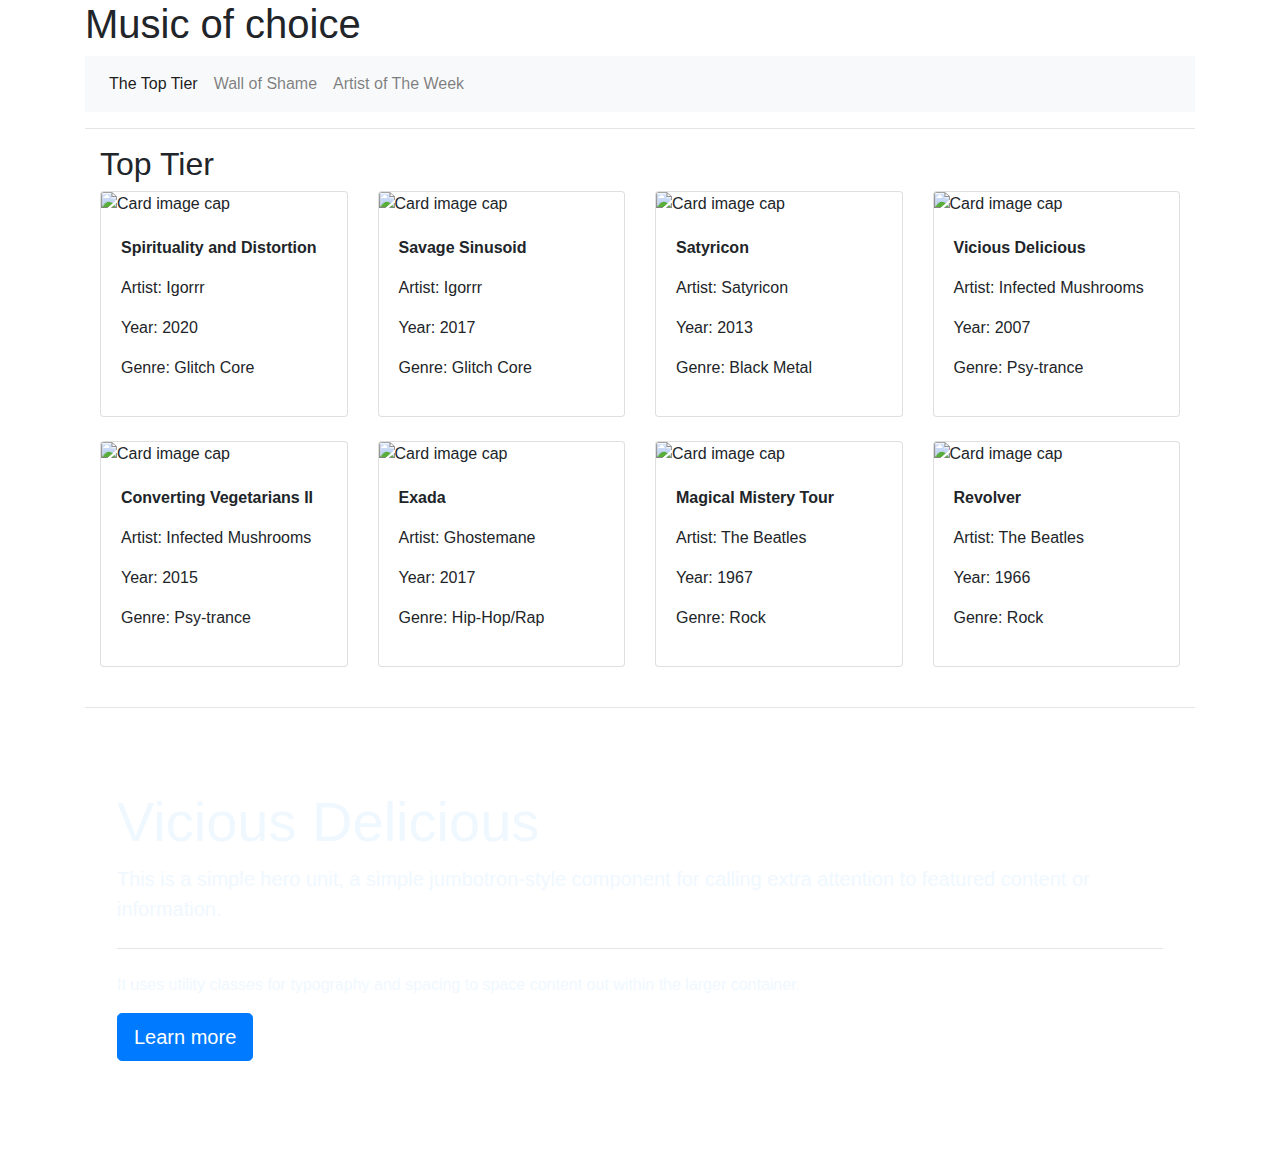
==== commit 3599dbbe: "mh" ====
--- a/albums.html
+++ b/albums.html
@@ -9,59 +9,50 @@
 
     <link
       rel="stylesheet"
-      href="https://cdn.jsdelivr.net/npm/bootstrap@4.5.3/dist/css/bootstrap.min.css"
-      integrity="sha384-TX8t27EcRE3e/ihU7zmQxVncDAy5uIKz4rEkgIXeMed4M0jlfIDPvg6uqKI2xXr2"
+      href="https://stackpath.bootstrapcdn.com/bootstrap/4.5.2/css/bootstrap.min.css"
+      integrity="sha384-JcKb8q3iqJ61gNV9KGb8thSsNjpSL0n8PARn9HuZOnIxN0hoP+VmmDGMN5t9UJ0Z"
       crossorigin="anonymous"
     />
-    <link rel="stylesheet" href="style.css" />
-    <title>My Music</title>
+    <link href="style.css" rel="stylesheet" />
+
+    <title>M2-D2</title>
   </head>
   <body>
     <div class="container">
-    <nav class="navbar navbar-expand-lg navbar-light bg-light">
-      <a class="navbar-brand" href="#">
-        <img
-          src="https://image.flaticon.com/icons/png/512/87/87409.png"
-          width="35"
-          height="35"
-          class="d-inline-block align-top"
-          alt=""
-          loading="lazy"
-        />
-      </a>
-      <div class="collapse navbar-collapse" id="navbarNav">
-        <ul class="navbar-nav">
-          <li class="nav-item">
-            <a class="nav-link" href="#">Top Tier</a>
-          </li>
-          <li class="nav-item">
-            <a class="nav-link" href="#">Hall of Shame</a>
-          </li>
-          <li class="nav-item">
-            <a class="nav-link" href="#">Artist of the Week</a>
-          </li>
-          <li class="nav-item">
-            <a class="nav-link" href="#">Covers</a>
-          </li>
-        </ul>
-      </div>
-    </div>
-    </nav>
-    <div class="container">
-      <h4 class="topTier">Top Tier</h4>
-      <div class="row">
-        <div class="col-12 col-sm-6 col-md-4 col-lg-3">
-          <div class="flip-card">
-            <div class="flip-card-inner">
-              <div class="flip-card-front">
-                <img src="https://img.discogs.com/0-Gw-QmCGKrb7op_HdhIjUJr7RA=/fit-in/300x300/filters:strip_icc():format(jpeg):mode_rgb():quality(40)/discogs-images/R-10992349-1507820260-1926.jpeg.jpg" alt="Avatar" style="width:300px;height:300px;">
-              </div>
-<<<<<<< HEAD
-              <div class="flip-card-back">
-                <h1>John Doe</h1>
-                <p>Architect & Engineer</p>
-                <p>We love that guy</p>
-=======
+      <h1>Music of choice</h1>
+      <nav class="navbar navbar-expand-lg navbar-light bg-light">
+        
+        <button
+          class="navbar-toggler"
+          type="button"
+          data-toggle="collapse"
+          data-target="#navbarSupportedContent"
+          aria-controls="navbarSupportedContent"
+          aria-expanded="false"
+          aria-label="Toggle navigation"
+        >
+          <span class="navbar-toggler-icon"></span>
+        </button>
+
+        <div class="collapse navbar-collapse" id="navbarSupportedContent">
+          <ul class="navbar-nav mr-auto">
+            <li class="nav-item active">
+              <a class="nav-link" href="#"
+                >The Top Tier <span class="sr-only">(current)</span></a
+              >
+            </li>
+            <li class="nav-item">
+              <a class="nav-link" href="#">Wall of Shame</a>
+            </li>
+            <li class="nav-item">
+              <a class="nav-link" href="#">Artist of The Week</a>
+            </li>
+              <div class="dropdown-menu" aria-labelledby="navbarDropdown">
+                <a class="dropdown-item" href="#">Action</a>
+                <a class="dropdown-item" href="#">Another action</a>
+                <div class="dropdown-divider"></div>
+                <a class="dropdown-item" href="#">Something else here</a>
+              </div>
             </li>
             
         </div>
@@ -94,113 +85,197 @@
                   <div class="d-flex justify-content-between align-items-center">       
                 </div>
                 </div>
->>>>>>> parent of c8986d2... Update albums.html
+              </div>
+            </div>
+
+            <div class="col-md-3">
+              <div class="card mb-4 box-shadow">
+                <img
+                  class="card-img-top"
+                  src="https://www.thenewnoise.it/wp-content/uploads/2018/02/igorrr.jpg"
+                  alt="Card image cap"
+                />
+                <div class="card-body">
+                  <p class="albumTitle">
+                            Savage Sinusoid</p>
+                  <p class="card-text">
+                    Artist: Igorrr
+                    </p>
+                    <p>
+                      Year: 2017
+                      </p>
+                      <p class="card-text">
+                        Genre: Glitch Core
+                        </p>
+                  <div class="d-flex justify-content-between align-items-center">       
+                </div>
+                </div>
+              </div>
+            </div>
+
+            <div class="col-md-3">
+              <div class="card mb-4 box-shadow">
+                <img
+                  class="card-img-top"
+                  src="https://images-na.ssl-images-amazon.com/images/I/81zpsBeO7XL._AC_SX466_.jpg"
+                  alt="Card image cap"
+                />
+                <div class="card-body">
+                  <p class="albumTitle">
+                    Satyricon
+                    </p>
+                  <p class="card-text">
+                    Artist: Satyricon
+                    </p>
+                    <p>
+                      Year: 2013
+                      </p>
+                      <p class="card-text">
+                        Genre: Black Metal
+                        </p>
+                  <div class="d-flex justify-content-between align-items-center">       
+                </div>
+                </div>
+              </div>
+            </div>
+
+            <div class="col-md-3">
+              <div class="card mb-4 box-shadow">
+                <img
+                  class="card-img-top"
+                  src="https://images-na.ssl-images-amazon.com/images/I/51kooU-pj4L._AC_.jpg"
+                  alt="Card image cap"
+                />
+                <div class="card-body">
+                  <p class="albumTitle">
+                    Vicious Delicious
+                    </p>
+                  <p class="card-text">
+                    Artist: Infected Mushrooms
+                    </p>
+                    <p>
+                      Year: 2007
+                      </p>
+                      <p class="card-text">
+                        Genre: Psy-trance
+                        </p>
+                  <div class="d-flex justify-content-between align-items-center">       
+                </div>
+                </div>
+              </div>
+            </div>
+            
+                  
+                
+              
+            
+          </div> 
+
+          <div class="row">
+            <div class="col-md-3">
+              <div class="card mb-4 box-shadow">
+                <img
+                  class="card-img-top"
+                  src="https://upload.wikimedia.org/wikipedia/en/9/92/InfectedM_ConvertingV.jpg"
+                  alt="Card image cap"
+                />
+                <div class="card-body">
+                  <p class="albumTitle">
+                    Converting Vegetarians II
+                    </p>
+                  <p class="card-text">
+                    Artist: Infected Mushrooms
+                    </p>
+                    <p>
+                      Year: 2015
+                      </p>
+                      <p class="card-text">
+                        Genre: Psy-trance
+                        </p>
+                  <div class="d-flex justify-content-between align-items-center">       
+                </div>
+                </div>
+              </div>
+            </div>
+
+            <div class="col-md-3">
+              <div class="card mb-4 box-shadow">
+                <img
+                  class="card-img-top"
+                  src="https://m.media-amazon.com/images/I/71DYG+Ft5-L._SS500_.jpg"
+                  alt="Card image cap"
+                />
+                <div class="card-body">
+                  <p class="albumTitle">
+                            Exada</p>
+                  <p class="card-text">
+                    Artist: Ghostemane
+                    </p>
+                    <p>
+                      Year: 2017
+                      </p>
+                      <p class="card-text">
+                        Genre: Hip-Hop/Rap
+                        </p>
+                  <div class="d-flex justify-content-between align-items-center">       
+                </div>
+                </div>
+              </div>
+            </div>
+
+            <div class="col-md-3">
+              <div class="card mb-4 box-shadow">
+                <img
+                  class="card-img-top"
+                  src="https://images-na.ssl-images-amazon.com/images/I/91Sx7bFxVmL._AC_SX425_.jpg"
+                  alt="Card image cap"
+                />
+                <div class="card-body">
+                  <p class="albumTitle">
+                    Magical Mistery Tour
+                    </p>
+                  <p class="card-text">
+                    Artist: The Beatles
+                    </p>
+                    <p>
+                      Year: 1967
+                      </p>
+                      <p class="card-text">
+                        Genre: Rock
+                        </p>
+                  <div class="d-flex justify-content-between align-items-center">       
+                </div>
+                </div>
+              </div>
+            </div>
+
+            <div class="col-md-3">
+              <div class="card mb-4 box-shadow">
+                <img
+                  class="card-img-top"
+                  src="https://www.audioteka.it/images/stories/virtuemart/product/the-beatles-revolver-album-audioteka1.jpg"
+                  alt="Card image cap"
+                />
+                <div class="card-body">
+                  <p class="albumTitle">
+                    Revolver
+                    </p>
+                  <p class="card-text">
+                    Artist: The Beatles
+                    </p>
+                    <p>
+                      Year: 1966
+                      </p>
+                      <p class="card-text">
+                        Genre: Rock
+                        </p>
+                  <div class="d-flex justify-content-between align-items-center">       
+                </div>
+                </div>
               </div>
             </div>
           </div>
         </div>
-        <div class="col-12 col-sm-6 col-md-4 col-lg-3">
-          <div class="flip-card">
-            <div class="flip-card-inner">
-              <div class="flip-card-front">
-                <img src="https://img.discogs.com/0-Gw-QmCGKrb7op_HdhIjUJr7RA=/fit-in/300x300/filters:strip_icc():format(jpeg):mode_rgb():quality(40)/discogs-images/R-10992349-1507820260-1926.jpeg.jpg" alt="Avatar" style="width:300px;height:300px;">
-              </div>
-              <div class="flip-card-back">
-                <h1>John Doe</h1>
-                <p>Architect & Engineer</p>
-                <p>We love that guy</p>
-              </div>
-            </div>
-          </div>
-        </div>
-        <div class="col-12 col-sm-6 col-md-4 col-lg-3">
-          <div class="flip-card">
-            <div class="flip-card-inner">
-              <div class="flip-card-front">
-                <img src="https://img.discogs.com/0-Gw-QmCGKrb7op_HdhIjUJr7RA=/fit-in/300x300/filters:strip_icc():format(jpeg):mode_rgb():quality(40)/discogs-images/R-10992349-1507820260-1926.jpeg.jpg" alt="Avatar" style="width:300px;height:300px;">
-              </div>
-              <div class="flip-card-back">
-                <h1>John Doe</h1>
-                <p>Architect & Engineer</p>
-                <p>We love that guy</p>
-              </div>
-            </div>
-          </div>
-        </div>
-        <div class="col-12 col-sm-6 col-md-4 col-lg-3">
-          <div class="flip-card">
-            <div class="flip-card-inner">
-              <div class="flip-card-front">
-                <img src="https://img.discogs.com/0-Gw-QmCGKrb7op_HdhIjUJr7RA=/fit-in/300x300/filters:strip_icc():format(jpeg):mode_rgb():quality(40)/discogs-images/R-10992349-1507820260-1926.jpeg.jpg" alt="Avatar" style="width:300px;height:300px;">
-              </div>
-              <div class="flip-card-back">
-                <h1>John Doe</h1>
-                <p>Architect & Engineer</p>
-                <p>We love that guy</p>
-              </div>
-            </div>
-          </div>
-        </div>
-        <div class="col-12 col-sm-6 col-md-4 col-lg-3">
-          <div class="flip-card">
-            <div class="flip-card-inner">
-              <div class="flip-card-front">
-                <img src="https://img.discogs.com/0-Gw-QmCGKrb7op_HdhIjUJr7RA=/fit-in/300x300/filters:strip_icc():format(jpeg):mode_rgb():quality(40)/discogs-images/R-10992349-1507820260-1926.jpeg.jpg" alt="Avatar" style="width:300px;height:300px;">
-              </div>
-              <div class="flip-card-back">
-                <h1>John Doe</h1>
-                <p>Architect & Engineer</p>
-                <p>We love that guy</p>
-              </div>
-            </div>
-          </div>
-        </div>
-<<<<<<< HEAD
-        <div class="col-12 col-sm-6 col-md-4 col-lg-3">
-          <div class="flip-card">
-            <div class="flip-card-inner">
-              <div class="flip-card-front">
-                <img src="https://img.discogs.com/0-Gw-QmCGKrb7op_HdhIjUJr7RA=/fit-in/300x300/filters:strip_icc():format(jpeg):mode_rgb():quality(40)/discogs-images/R-10992349-1507820260-1926.jpeg.jpg" alt="Avatar" style="width:300px;height:300px;">
-              </div>
-              <div class="flip-card-back">
-                <h1>John Doe</h1>
-                <p>Architect & Engineer</p>
-                <p>We love that guy</p>
-              </div>
-            </div>
-          </div>
-        </div>
-        <div class="col-12 col-sm-6 col-md-4 col-lg-3">
-          <div class="flip-card">
-            <div class="flip-card-inner">
-              <div class="flip-card-front">
-                <img src="https://img.discogs.com/0-Gw-QmCGKrb7op_HdhIjUJr7RA=/fit-in/300x300/filters:strip_icc():format(jpeg):mode_rgb():quality(40)/discogs-images/R-10992349-1507820260-1926.jpeg.jpg" alt="Avatar" style="width:300px;height:300px;">
-              </div>
-              <div class="flip-card-back">
-                <h1>John Doe</h1>
-                <p>Architect & Engineer</p>
-                <p>We love that guy</p>
-              </div>
-            </div>
-          </div>
-        </div>
-        <div class="col-12 col-sm-6 col-md-4 col-lg-3">
-          <div class="flip-card">
-            <div class="flip-card-inner">
-              <div class="flip-card-front">
-                <img src="https://img.discogs.com/0-Gw-QmCGKrb7op_HdhIjUJr7RA=/fit-in/300x300/filters:strip_icc():format(jpeg):mode_rgb():quality(40)/discogs-images/R-10992349-1507820260-1926.jpeg.jpg" alt="Avatar" style="width:300px;height:300px;">
-              </div>
-              <div class="flip-card-back">
-                <h1>John Doe</h1>
-                <p>Architect & Engineer</p>
-                <p>We love that guy</p>
-              </div>
-            </div>
-          </div>
-        </div>
-        
-      
-=======
 
         <hr>
 
@@ -214,17 +289,22 @@
 
         </div> 
 
->>>>>>> parent of c8986d2... Update albums.html
-
-    </div>
+
+       
+  
     <script
       src="https://code.jquery.com/jquery-3.5.1.slim.min.js"
       integrity="sha384-DfXdz2htPH0lsSSs5nCTpuj/zy4C+OGpamoFVy38MVBnE+IbbVYUew+OrCXaRkfj"
       crossorigin="anonymous"
     ></script>
     <script
-      src="https://cdn.jsdelivr.net/npm/bootstrap@4.5.3/dist/js/bootstrap.bundle.min.js"
-      integrity="sha384-ho+j7jyWK8fNQe+A12Hb8AhRq26LrZ/JpcUGGOn+Y7RsweNrtN/tE3MoK7ZeZDyx"
+      src="https://cdn.jsdelivr.net/npm/popper.js@1.16.1/dist/umd/popper.min.js"
+      integrity="sha384-9/reFTGAW83EW2RDu2S0VKaIzap3H66lZH81PoYlFhbGU+6BZp6G7niu735Sk7lN"
+      crossorigin="anonymous"
+    ></script>
+    <script
+      src="https://stackpath.bootstrapcdn.com/bootstrap/4.5.2/js/bootstrap.min.js"
+      integrity="sha384-B4gt1jrGC7Jh4AgTPSdUtOBvfO8shuf57BaghqFfPlYxofvL8/KUEfYiJOMMV+rV"
       crossorigin="anonymous"
     ></script>
   </body>
--- a/style.css
+++ b/style.css
@@ -1,3 +1,4 @@
+
 .albumTitle {
 font-weight: bold;    
 }
@@ -6,9 +7,4 @@
     background: url("https://www.debaser.it/resize.aspx?path=/files/2008%2F24011.jpg&width=1200&crop=1&height=1200") center / cover no-repeat;
     color: aliceblue;
     
-}
-.topTier {
-    margin-top: 30px;
-}
-
-
+}